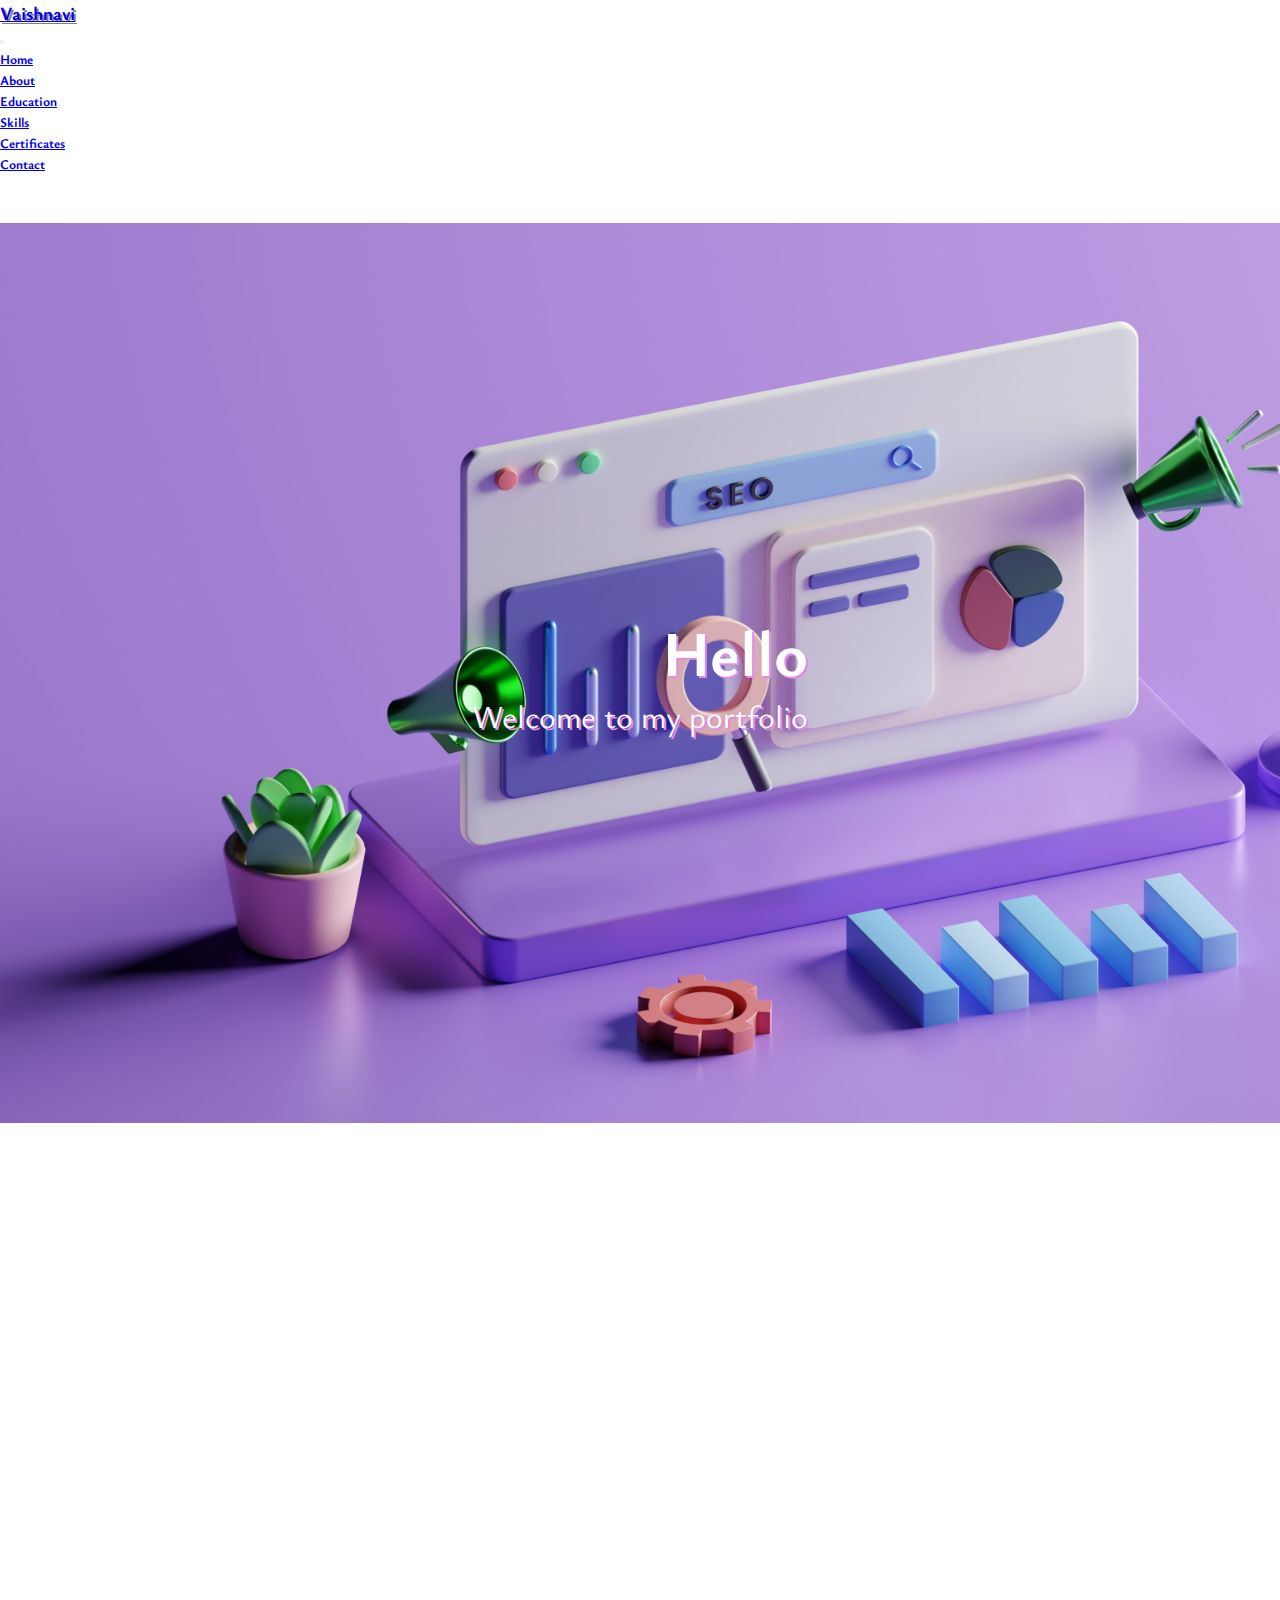
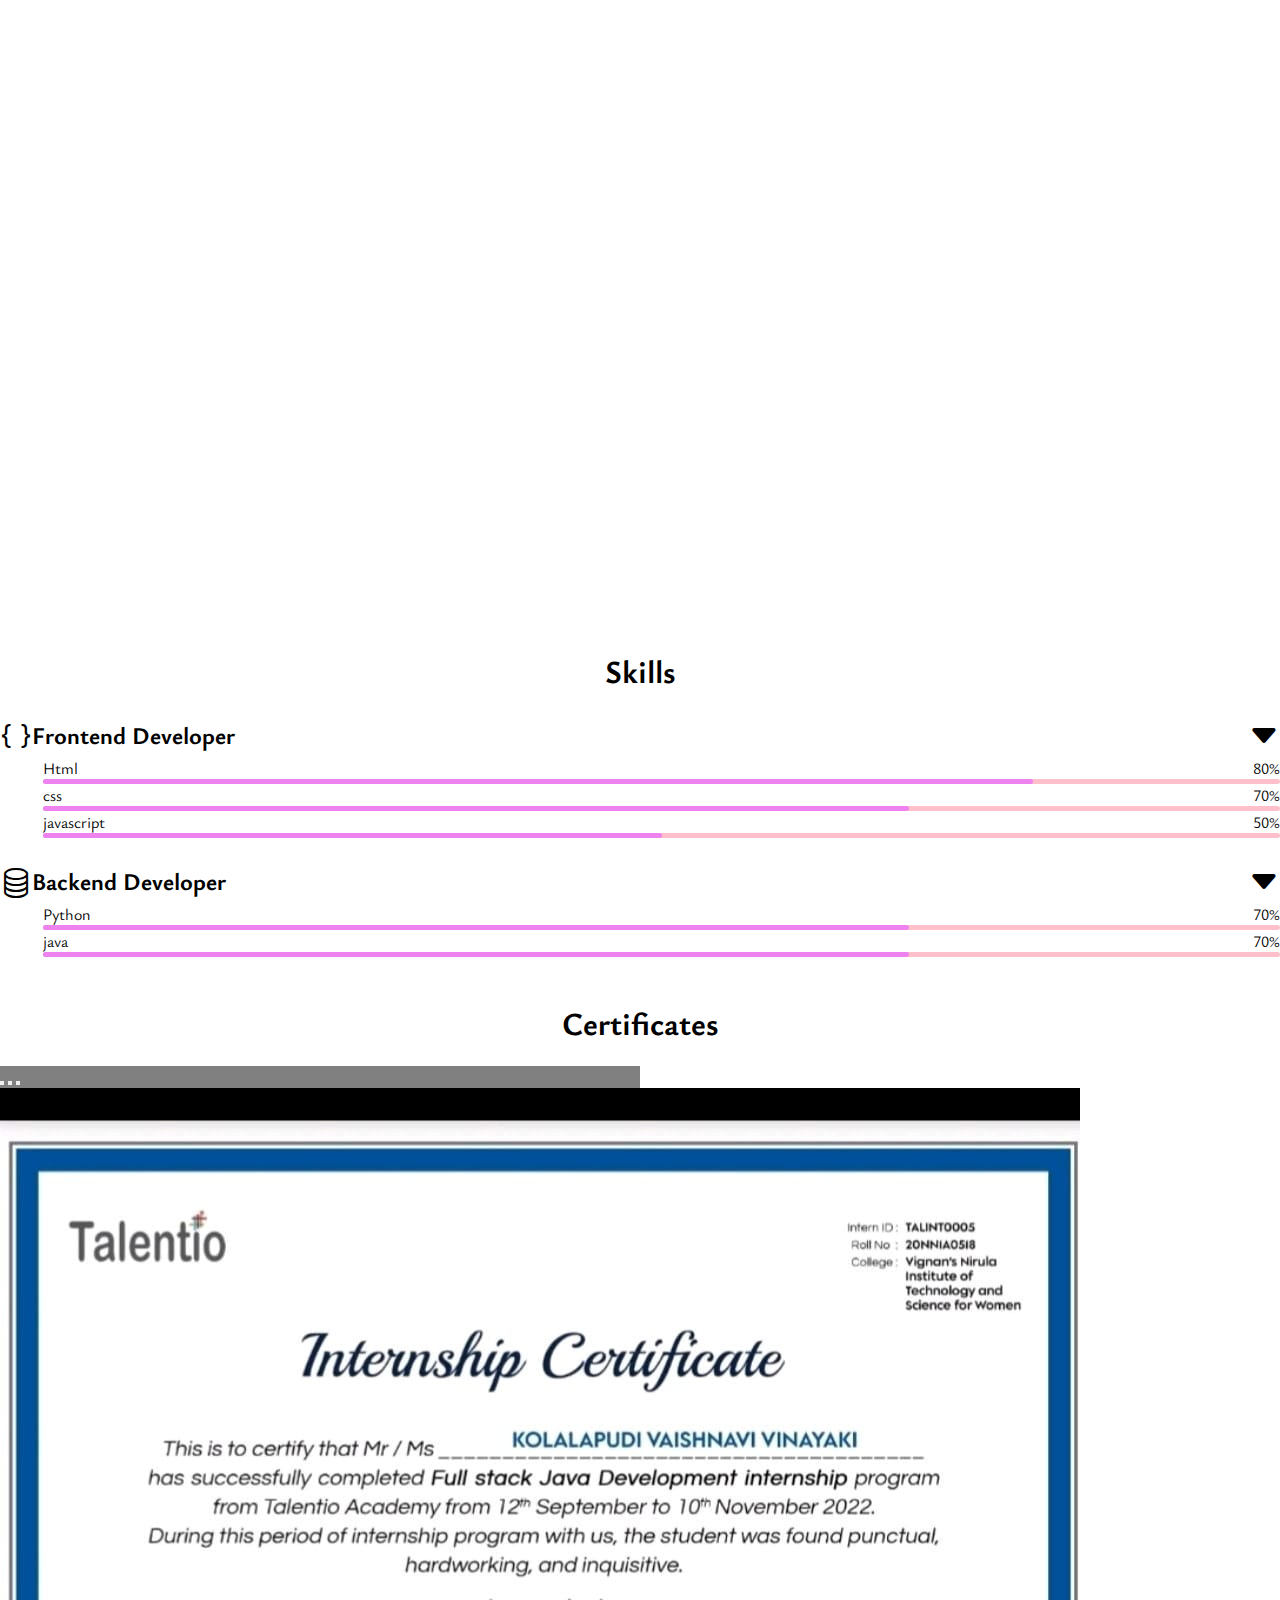
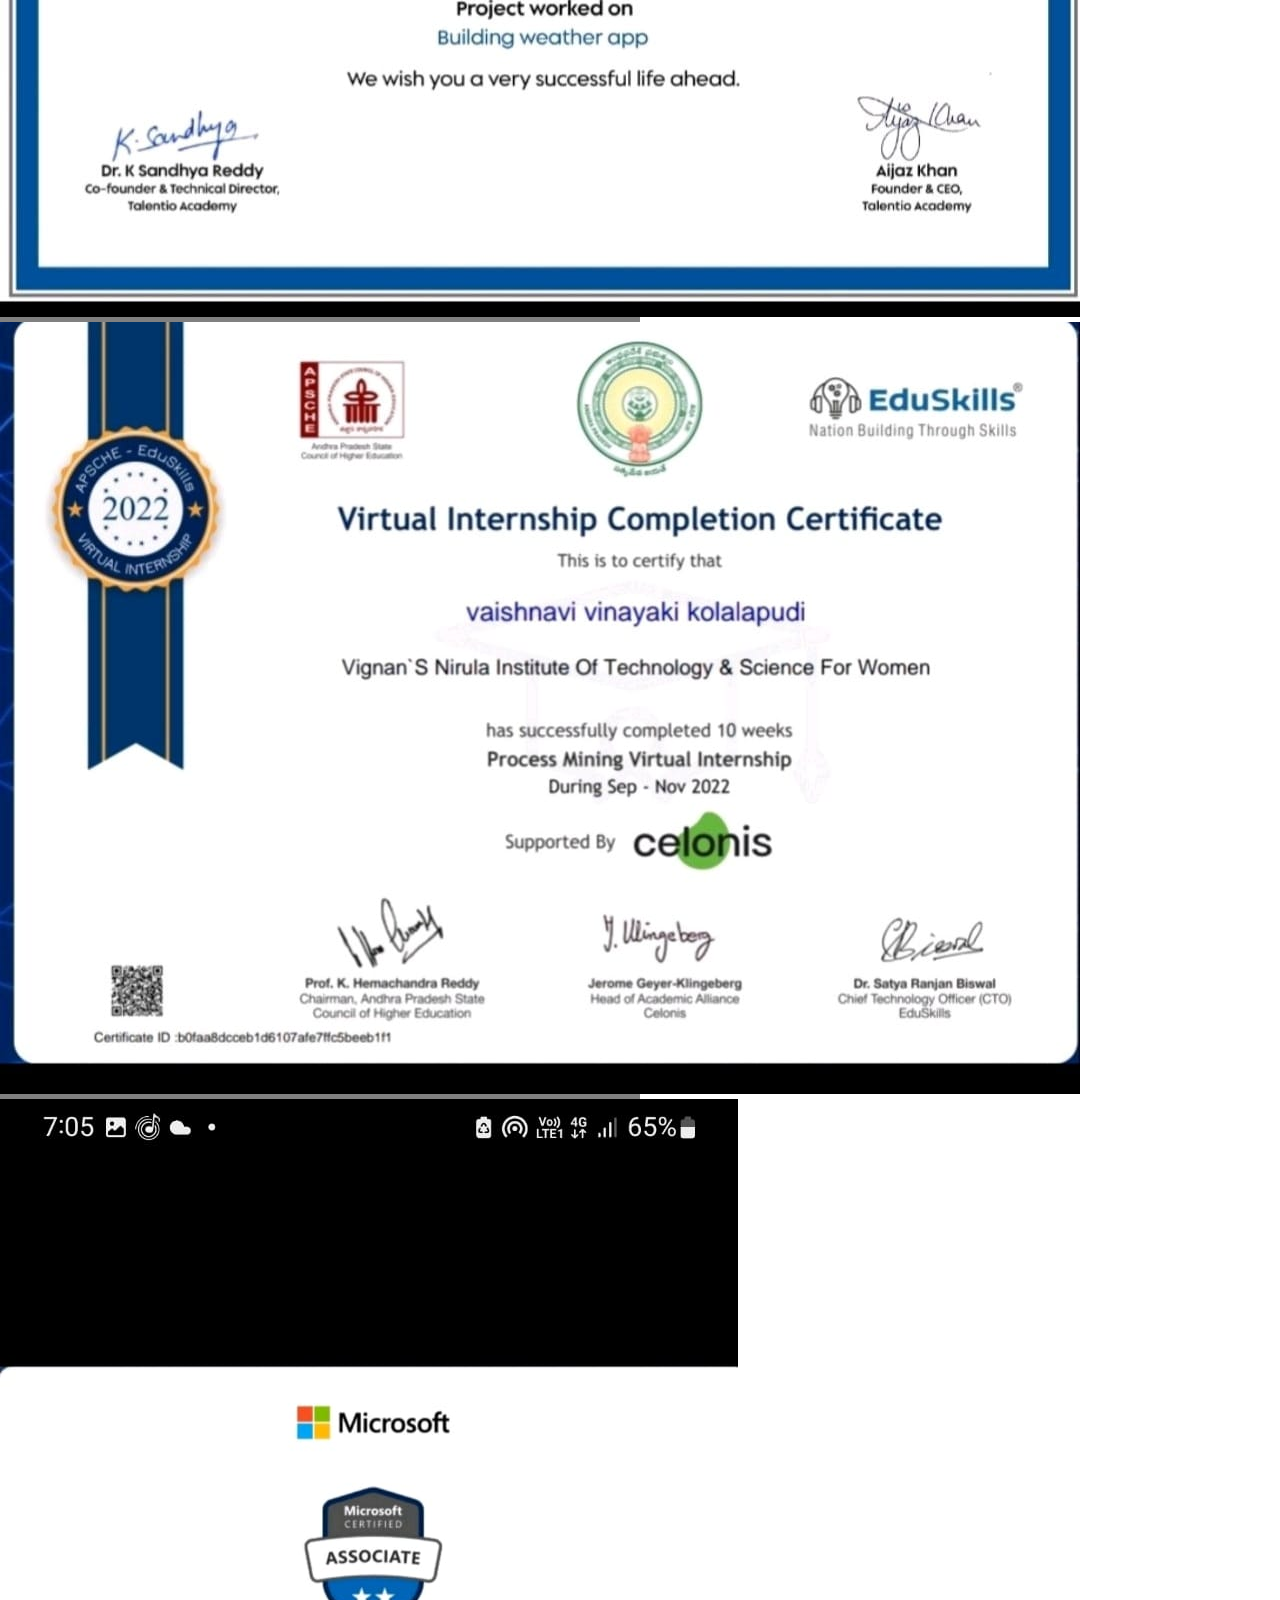
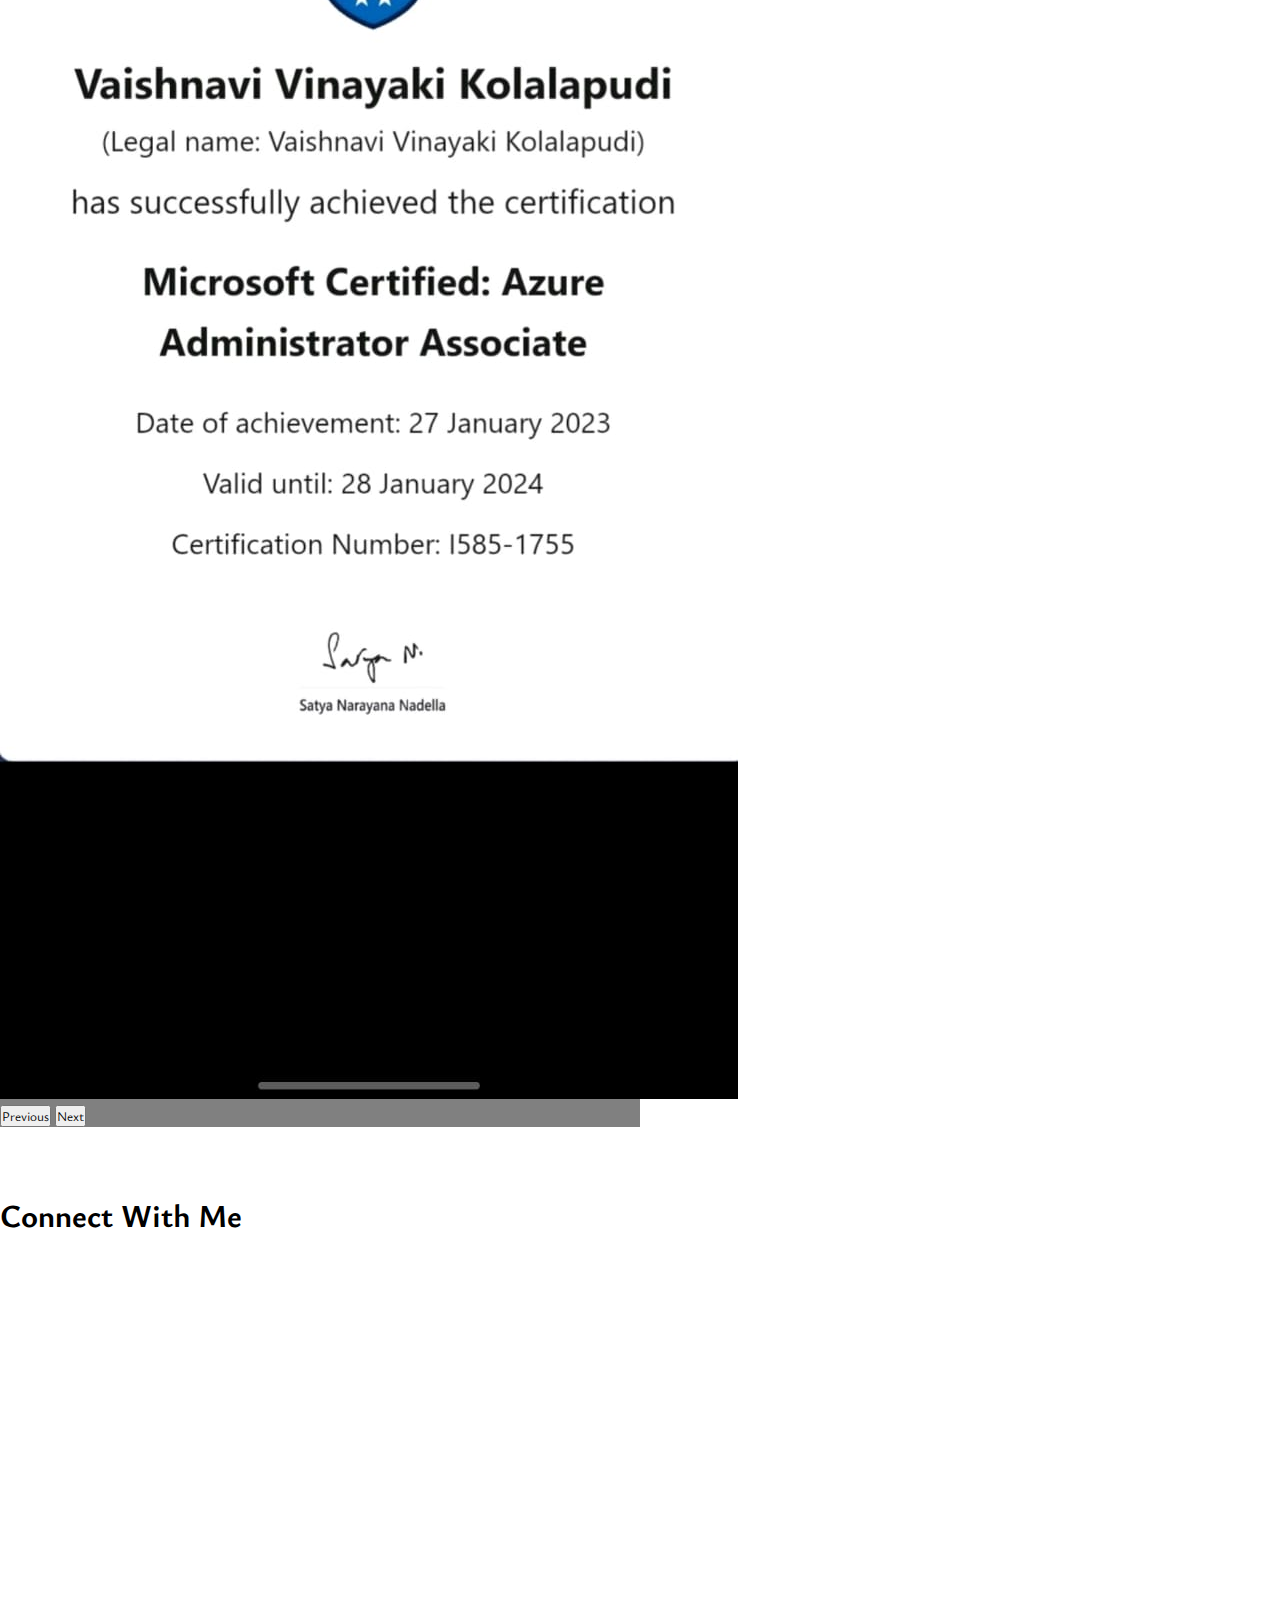
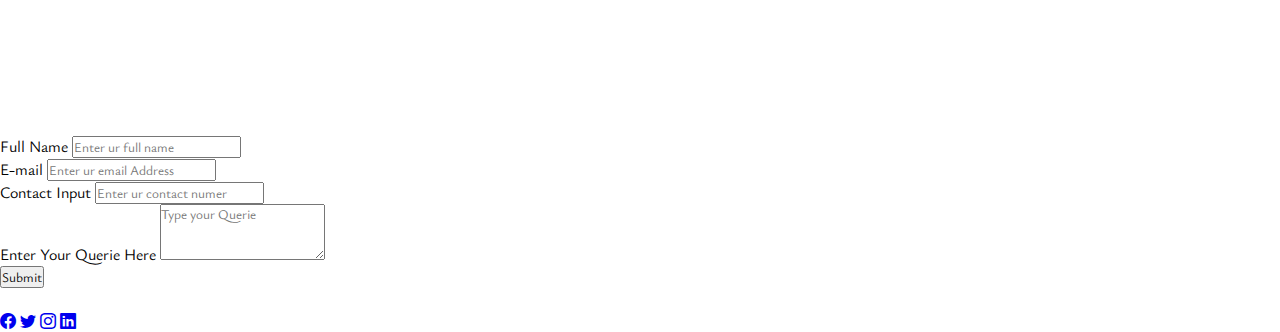
==== index2.html @ efe88ee7 "Add files via upload" ====
<!doctype html>
<html lang="en">
  <head>
    <meta charset="utf-8">
    <meta name="viewport" content="width=device-width, initial-scale=1">
    <title>Portfolio</title>

    <link rel="apple-touch-icon" sizes="180x180" href="/images/apple-touch-icon.png">
    <link rel="icon" type="image/png" sizes="32x32" href="/images/favicon-32x32.png">
    <link rel="icon" type="image/png" sizes="16x16" href="/images/favicon-16x16.png">
    <link rel="manifest" href="/site.webmanifest">



    <link href="https://cdn.jsdelivr.net/npm/bootstrap@5.3.0/dist/css/bootstrap.min.css" rel="stylesheet" integrity="sha384-9ndCyUaIbzAi2FUVXJi0CjmCapSmO7SnpJef0486qhLnuZ2cdeRhO02iuK6FUUVM" crossorigin="anonymous">
    <link rel="stylesheet" href="https://cdn.jsdelivr.net/npm/bootstrap-icons@1.10.5/font/bootstrap-icons.css">
    <link
    rel="stylesheet"
    href="https://cdnjs.cloudflare.com/ajax/libs/animate.css/4.1.1/animate.min.css"/>
    <link href="https://unpkg.com/aos@2.3.1/dist/aos.css" rel="stylesheet">
    <link rel="stylesheet" href="/css/style.css">
  </head>


  <body>
    <nav class="navbar navbar-expand-lg navbar-dark bg-dark fixed-top">
        <div class="container-fluid">
          <a class="navbar-brand animate__animated animate__wobble animate__infinite infinite" href="/"><!--<span>C</span>oder <span>P</span>ortfolio -->
            <h3 class="Port">Vaishnavi</h3>
          </a>
          <button class="navbar-toggler" type="button" data-bs-toggle="collapse" data-bs-target="#navbarNav" aria-controls="navbarNav" aria-expanded="false" aria-label="Toggle navigation">
            <span class="navbar-toggler-icon"></span>
          </button>
          <div class="collapse navbar-collapse" id="navbarNav">
            <ul class="navbar-nav ms-auto">
              <li class="nav-item">
                <a class="nav-link" href="#home"><h5>Home</h5></a>
              </li>
              <li class="nav-item">
                <a class="nav-link" href="#about"><h5>About</h5></a>
              </li>
              <li class="nav-item">
                <a class="nav-link" href="#education"><h5>Education</h5></a>
              </li>
              <li class="nav-item">
                <a class="nav-link" href="#skills"><h5>Skills</h5></a>
              </li>
              <li class="nav-item">
                <a class="nav-link"  href="#certificates"><h5>Certificates</h5></a>
              </li>
              <li class="nav-item">
                <a class="nav-link"  href="#contact"><h5>Contact</h5></a>
              </li>
            </ul>
          </div>
        </div>
      </nav>
      
      

      <section class="bannerBgImage about-container" id="home">
        <div class="container-fluid">
            <div class="row">
                <div class="col-md-12 bannerText">
                    <h2 class="bannerTitle animate__backInLeft animate__animated"> Hello </h2>
                    <p class="bannerDesc">Welcome to my portfolio</p>
                </div>
            </div>
        </div>
      </section>
      

      <section data-aos="fade-right" data-aos-duration="3000" id="about">
      <br><br><br>
        <div class="container about-container" style="top: 30px;" >
            <h1 class="text-center">About Me</h1>
            <br>
            <div class="row">
                <div class="col-md-4 ">
                    <img src="/images/vai.jpg" alt="passportPicture" class="card-img img-fluid slide_show">
                </div>
                
                <div class="col-md-8">
                  <h4>This is Vaishnavi Vinayaki Kolalapudi</h4>
                    <p>Currently I'm Pursuing my Engineering in CSE field at Vignan's nirula Institute of Technology and Science for Women. I am very happy to introduce myself to you.
                      I enjoys a lot while learning and doing new things.I done my 10th calss at my home village Addanki in Bhashyam Public school.I doe my inter at Royal Junior College at Addanki.
                    </p>
                    <br><br>
                    <div class="row">
                        <div class="col-md-6">
                            <ul>
                                <li>Technology working on:MERN STACK</li>
                                <li>Portfolio:<a href="http://www.google.com" target="_blank" rel="noopener noreferrer" class="text-decoration-none">Click here for Portfolio</a></li>
                            </ul>
                        </div>
                        <div class="col-md-6">
                          <ul>
                              <li>Check out my linkedIn</li>
                              <li>linkedIn:<a href="https://www.linkedin.com/in/vaishnavi-kolalapudi-8ba94823a" target="_blank" rel="noopener noreferrer" class="text-decoration-none">Click here for Portfolio</a></li>
                          </ul>
                        </div>
                        <div class="col-md-6">
                        <ul>
                            <li>Check out my Github</li>
                            <li>Github:<a href="https://github.com/Vaishnavikolalapudi" target="_blank" rel="noopener noreferrer" class="text-decoration-none">Click here for Portfolio</a></li>
                        </ul>
                        </div>
                        <div class="col-md-6">
                        <ul>
                          <li>Check out my CodeChef</li>
                          <li>CodeChef:<a href="https://www.codechef.com/users/vaishuvinayaki" target="_blank" rel="noopener noreferrer" class="text-decoration-none">Click here for Portfolio</a></li>
                        </ul>
                        </div>
                      </div> 
                </div>
            </div>
        </div>
      </section>



      <section data-aos="zoom-out" id="education"> <!--aos is used for zoom in and zoom out-->
        <br><br>
        <div class="container">
          <h1 class="text-center">Education</h1>
          <div class="row">
            <div class="col-md-4">
              <div class="card my-3">
                <div class="card-body center_items1">
          
                  <h5 class="card-title text-center"><i class="bi bi-book"></i> B.TECH</h5>
                  <br><b class="card-text ">Major:</b>
                  <span> CSE</span>
                  <br><br>
                  <b class="card-text">Percentage:</b>
                  <span>76%</span>
                  <br><br>
                  <b class="card-text">College:</b>
                  <span>VNITSW</span>
                  
                </div>
              </div>
            </div>
            <div class="col-md-4">
              <div class="card my-3">
                <div class="card-body center_items1">
                  <h5 class="card-title text-center"><i class="bi bi-book"></i> Intermediate</h5>
                  <br><b class="card-text ">Major: </b>
                  <span>MPC</span>
                  <br><br>
                  <b class="card-text">Percentage:</b>
                  <span>98%</span>
                  <br><br>
                  <b class="card-text">College:</b>
                  <span>Royal junior College</span>
                         
                </div>
              </div>
            </div>
            <div class="col-md-4">
              <div class="card my-3">
                <div class="card-body center_items1">
                  <h5 class="card-title text-center"><i class="bi bi-book"></i> School</h5>
                  <br>
                  <b class="card-text">Percentage:</b>
                  <span>97%</span>
                  <br><br>
                  <b class="card-text">School:</b>
                  <span>Bhashyam<br><br>Public School</span><br>
                </div>
              </div>
            </div>
            <!--
            <div class="col-md-4">
              <div class="card my-3">
                <div class="card-body">
                  <h5 class="card-title text-center"><i class="bi bi-filetype-html BIcon"></i> Web Developer</h5>
                  <p class="card-text">Lorem ipsum dolor sit amet consectetur adipisicing elit.
                    Eius beatae modi soluta praesentium blanditiis aliquid, 
                    obcaecati dolore culpa officia quod!</p>       
                </div>
              </div>
            </div>
            <div class="col-md-4">
              <div class="card my-3">
                <div class="card-body">
                  <h5 class="card-title text-center"><i class="bi bi-filetype-html BIcon"></i> Web Developer</h5>
                  <p class="card-text">Lorem ipsum dolor sit amet consectetur adipisicing elit.
                    Eius beatae modi soluta praesentium blanditiis aliquid, 
                    obcaecati dolore culpa officia quod!</p>       
                </div>
              </div>
            </div>
            <div class="col-md-4">
              <div class="card my-3">
                <div class="card-body">
                  <h5 class="card-title text-center"><i class="bi bi-filetype-html BIcon"></i> Web Developer</h5>
                  <p class="card-text">Lorem ipsum dolor, sit amet consectetur adipisicing elit. 
                    Recusandae omnis quam necessitatibus voluptate excepturi molestiae cum nulla, 
                    consectetur autem dignissimos.</p>
                </div>
              </div>
            </div>-->
          </div>
        </div>
      </section><br><br>



      <section class="skills section" id="skills">
        <br><br><br>
        <h1 class="section_title skills_need">Skills</h1>
        <br>
        <div class="skills_container container grid">
          <div>
            <!--section1-->
            <div class="skills_content ">
              <div class="skills_header">
                <i class="bi bi-braces skills_icon"></i>
                <div>
                  <h2 class="skills_title1">Frontend Developer</h2>
                  
                </div>
                <i class="bi bi-caret-down-fill skills_arrow"></i>
              </div>

              <div class="skills_list grid">
                <div class="skills_data">
                  <div class="skills_titles">
                    <h3 class="skills_name">Html</h3>
                    <span class="skills_number">80%</span>
                  </div>
                  <div class="skills_bar">
                    <span class="skills_percentage skills_html"></span>
                  </div>
                </div>
                <div class="skills_data">
                  <div class="skills_titles">
                    <h3 class="skills_name">css</h3>
                    <span class="skills_number">70%</span>
                  </div>
                  <div class="skills_bar">
                    <span class="skills_percentage skills_css"></span>
                  </div>
                </div>
                <div class="skills_data">
                  <div class="skills_titles">
                    <h3 class="skills_name">javascript</h3>
                    <span class="skills_number">50%</span>
                  </div>
                  <div class="skills_bar">
                    <span class="skills_percentage skills_js "></span>
                  </div>
                </div>
              </div>
            </div><br>
<!--section 2-->

            <div class="skills_content ">
              <div class="skills_header">
                <i class="bi bi-database skills_icon"></i>
                <div>
                  <h2 class="skills_title1">Backend Developer</h2>
                  
                </div>
                <i class="bi bi-caret-down-fill skills_arrow"></i>
              </div>

              <div class="skills_list grid">
                
                <div class="skills_data">
                  <div class="skills_titles">
                    <h3 class="skills_name">Python</h3>
                    <span class="skills_number">70%</span>
                  </div>
                  <div class="skills_bar">
                    <span class="skills_percentage skills_python"></span>
                  </div>
                </div>
                <div class="skills_data">
                  <div class="skills_titles">
                    <h3 class="skills_name">java</h3>
                    <span class="skills_number">70%</span>
                  </div>
                  <div class="skills_bar">
                    <span class="skills_percentage skills_java "></span>
                  </div>
                </div>
              </div>
            </div>

          </div>
        </div>

      </section>
      <!--<section id="Portfolio">
        <br>
        <div class="container" id="portfolio">
          <h1 class="text-center">Portfolio</h1>
          <div class="row">
            <div class="col-md-6">
              <div class="card mb-3">
                <img src="/images/card-1.jpg" class="card-img-top" alt="...">
                <div class="card-body">
                  <h5 class="card-title">Card title</h5>
                  <p class="card-text">This is a wider card with supporting text below as a natural lead-in to additional content. This content is a little bit longer.</p>
                </div>
              </div>
            </div>
            <div class="col-md-6">
              <div class="card mb-3">
                <img src="/images/card-2.jpg" class="card-img-top" alt="...">
                <div class="card-body">
                  <h5 class="card-title">Card title</h5>
                  <p class="card-text">This is a wider card with supporting text below as a natural lead-in to additional content. This content is a little bit longer.</p>         
                </div>
              </div>
            </div>
            <div class="col-md-6">
              <div class="card mb-3">
                <img src="/images/card-1.jpg" class="card-img-top" alt="...">
                <div class="card-body">
                  <h5 class="card-title">Card title</h5>
                  <p class="card-text">This is a wider card with supporting text below as a natural lead-in to additional content. This content is a little bit longer.</p>         
                </div>
              </div>
            </div>
            <div class="col-md-6">
              <div class="card mb-3">
                <img src="/images/card-2.jpg" class="card-img-top" alt="...">
                <div class="card-body">
                  <h5 class="card-title">Card title</h5>
                  <p class="card-text">This is a wider card with supporting text below as a natural lead-in to additional content. This content is a little bit longer.</p>         
                </div>
              </div>
            </div>
          </div>
        </div>
      </section><br><br>-->
<br><br>
<!--1920x500-->
      <section id="certificates">
        <h1 style="text-align: center;">Certificates</h1>
        <br>
        <div class="container-fluid mainy">
          <div id="carouselExampleIndicators" class="carousel slide" data-bs-ride="carousel">
            <div class="carousel-indicators">
              <button type="button" data-bs-target="#carouselExampleIndicators" data-bs-slide-to="0" class="active" aria-current="true" aria-label="Slide 1"></button>
              <button type="button" data-bs-target="#carouselExampleIndicators" data-bs-slide-to="1" aria-label="Slide 2"></button>
              <button type="button" data-bs-target="#carouselExampleIndicators" data-bs-slide-to="2" aria-label="Slide 3"></button>
            </div>
            <div class="carousel-inner">
              <div class="carousel-item active">
                <img src="images/fullstack.jpg" class="d-block w-100" alt="...">
              </div>
              <div class="carousel-item">
                <img src="images/celonis.jpg" class="d-block w-100" alt="...">
              </div>
              <div class="carousel-item">
                <img src="images/microsoft.jpg" class="d-block w-100" alt="...">
              </div>
            </div>
            <button class="carousel-control-prev" type="button" data-bs-target="#carouselExampleIndicators" data-bs-slide="prev">
              <span class="carousel-control-prev-icon" aria-hidden="true"></span>
              <span class="visually-hidden">Previous</span>
            </button>
            <button class="carousel-control-next" type="button" data-bs-target="#carouselExampleIndicators" data-bs-slide="next">
              <span class="carousel-control-next-icon" aria-hidden="true"></span>
              <span class="visually-hidden">Next</span>
            </button>
          </div>
        </div>

      </section>
      <br><br>


    <section id="contact">
      <br>
      <div class="container-fluid" >
        <h1 class="text-center">Connect With Me</h1><br><br>
        <div class="row">
          <div class="col-md-6 "><iframe src="https://www.google.com/maps/embed?pb=!1m18!1m12!1m3!1d56049.22798813228!2d77.08185462575265!3d28.59747427476682!2m3!1f0!2f0!3f0!3m2!1i1024!2i768!4f13.1!3m3!1m2!1s0x390d1cea3e56dd05%3A0xb4616dffb2450129!2sDelhi%20Cantonment%2C%20New%20Delhi%2C%20Delhi!5e0!3m2!1sen!2sin!4v1687690486217!5m2!1sen!2sin" width="600" height="450" style="border:0;" allowfullscreen="" loading="lazy" referrerpolicy="no-referrer-when-downgrade"></iframe></div>
          <div class="col-md-6">
            <form>
              <form>
                <div class="mb-3">
                  <label for="full name" class="form-label">Full Name</label>
                  <input type="text" class="form-control" id="Full Name" placeholder="Enter ur full name">
                </div>
                <div class="mb-3">
                  <label for="Email" class="form-label">E-mail</label>
                  <input type="email" class="form-control" id="emailInput" placeholder="Enter ur email Address">
                </div>
                <div class="mb-3">
                  <label for="tel" class="form-label">Contact Input</label>
                  <input type="text" class="form-control" id="teleInput" placeholder="Enter ur contact numer">
                </div>
                <div class="mb-3">
                  <label for="textArea" class="form-label">Enter Your Querie Here</label>
                  <textarea class="form-control" id="textarea" rows="3" placeholder="Type your Querie"></textarea>
                </div>
                <div class="col-auto">
                  <button type="submit" class="btn btn-primary mb-3">Submit</button>
                </div>
              </form>
            </form>
          </div>
        </div>
      </div>
    </section>
   
    <footer id="footer"><br>
      <div class="container-fluid bg-dark py-2"></div>
      <div class="mt-4 text-center px-1">
        <a href="https://www.fb.com" target="_blank" rel="noopener noreferrer">
        <i class="bi bi-facebook bIcon"></i></a>
        <a href="https://www.twitter.com" target="_blank" rel="noopener noreferrer">
        <i class="bi bi-twitter bIcon"></i></a>
        <a href="https://www.instagram.com" target="_blank" rel="noopener noreferrer">
        <i class="bi bi-instagram bIcon"></i></a>
        <a href="https://www.linkedIn.com" target="_blank" rel="noopener noreferrer">
        <i class="bi bi-linkedin bIcon"></i></a>
      </div>
    </footer>
    <script src="https://cdn.jsdelivr.net/npm/bootstrap@5.3.0/dist/js/bootstrap.bundle.min.js" integrity="sha384-geWF76RCwLtnZ8qwWowPQNguL3RmwHVBC9FhGdlKrxdiJJigb/j/68SIy3Te4Bkz" crossorigin="anonymous"></script>
    <script src="https://unpkg.com/aos@2.3.1/dist/aos.js"></script>
    <script>
      AOS.init();
    </script>
  </body>
</html>
---- css/style.css ----
@import url('https://fonts.googleapis.com/css2?family=Ysabeau+Office:ital,wght@1,800&display=swap');

*{
    font-family: 'Ysabeau Office', sans-serif;
    box-sizing: border-box;
    margin: 0;
    padding: 0;
}
html{
    scroll-behavior: smooth;
}

.bannerBgImage{
    height: 100vh;
    width: 100%;
    background: url("/images/bgimage1.jpg");
    background-size: cover;
   

}
.bannerText{
    text-align: right;
    position: absolute;
    top: 50%;
    left: 50%;
    transform: translate(-50%,-50%);
    color:white;
    text-shadow: 2px 2px #e18ce8;
}
.slide_show{
    height:80%;
    width:100%;
}

.Port{
    
    text-shadow: 2px 2px grey;
}
.bannerTitle{
    font-size: 4rem;

}
.bannerDesc{
    font-size: 2rem;

}
.card{
    cursor: pointer;

}
.card:hover{
    background-color: rgb(231, 230, 230);
    border: 2px solid grey;
}
.BIcon{
    width:100%;
    text-align: center;
    font-size: 40px;
}
.img-fluid:hover{
    border: 2px solid grey;
}
.card-img-top{
    height:50vh;
}
.about-container
{
    position: relative;
    top:50px;
}
.center_items1{
    -webkit-box-shadow: 0 10px 6px -6px #777;
     -moz-box-shadow: 0 10px 6px -6px #777;
          box-shadow: 0 10px 6px -6px #777;
          text-align: center;
}


.skills_container{
    row-gap: 0;
}
.skills_header{
    display: flex;
    align-items: center;
    margin-bottom:var(--mb-2-5) ;
    cursor: pointer;
}

.skills_icon,
.skills_arrow{
    font-size: 2rem;
    color:var(--first-color);
}
.skills_icon{
    margin-right: var(--mb-0-75);
}


.skills_subtitle{
    font-size: var(--samll-font-size);
    color:var(--text-color-light);
    text-align: center;
}

.skills_list{
    row-gap: 1.5rem;
    padding-left:2.7rem ;
}
.skills_arrow{
    margin-left: auto;
    transition: .4s;
}
.skills_titles{
    display: flex;
    justify-content: space-between;
    margin-bottom:var(--mb-0-5);
}

.skills_name{
    font-size:var(--normal-font-size);
    font-weight: var(--font-medium);
}
.skills_bar,
.skills_percentage{
    height: 5px;
    border-radius: .25rem;
}
.skills_bar{
    background-color:pink;
}
.skills_percentage{
    display: block;
    background-color:violet;
}
.skills_html{
    width:80%;

}
.skills_css{
width: 70%;
}
.skills_js{
    width:50%;
}
.skills_python{
    width:70%;
}
.skills_java{
    width: 70%;
}
.skills_need{
    text-align: center;
}
.mainy{
    background-color: grey;
    width: 50%;
    height: 50%;
    
}
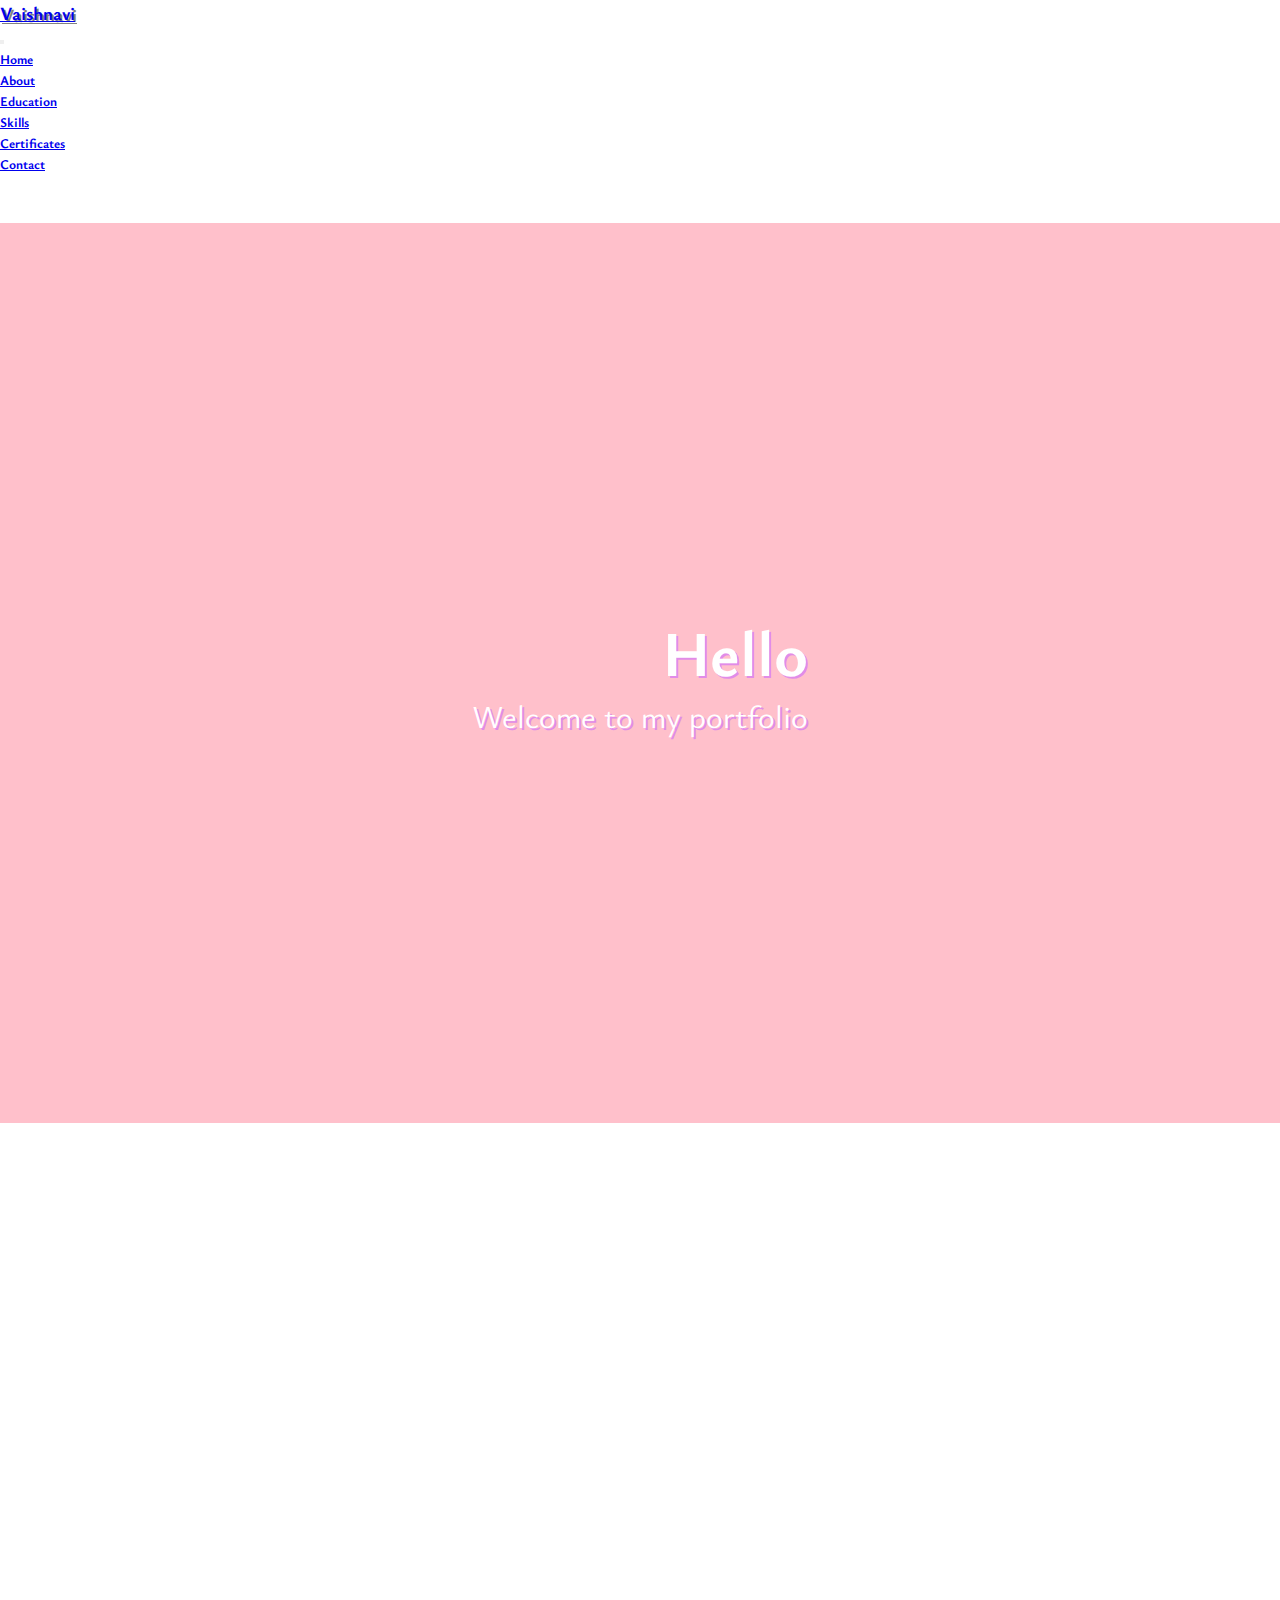
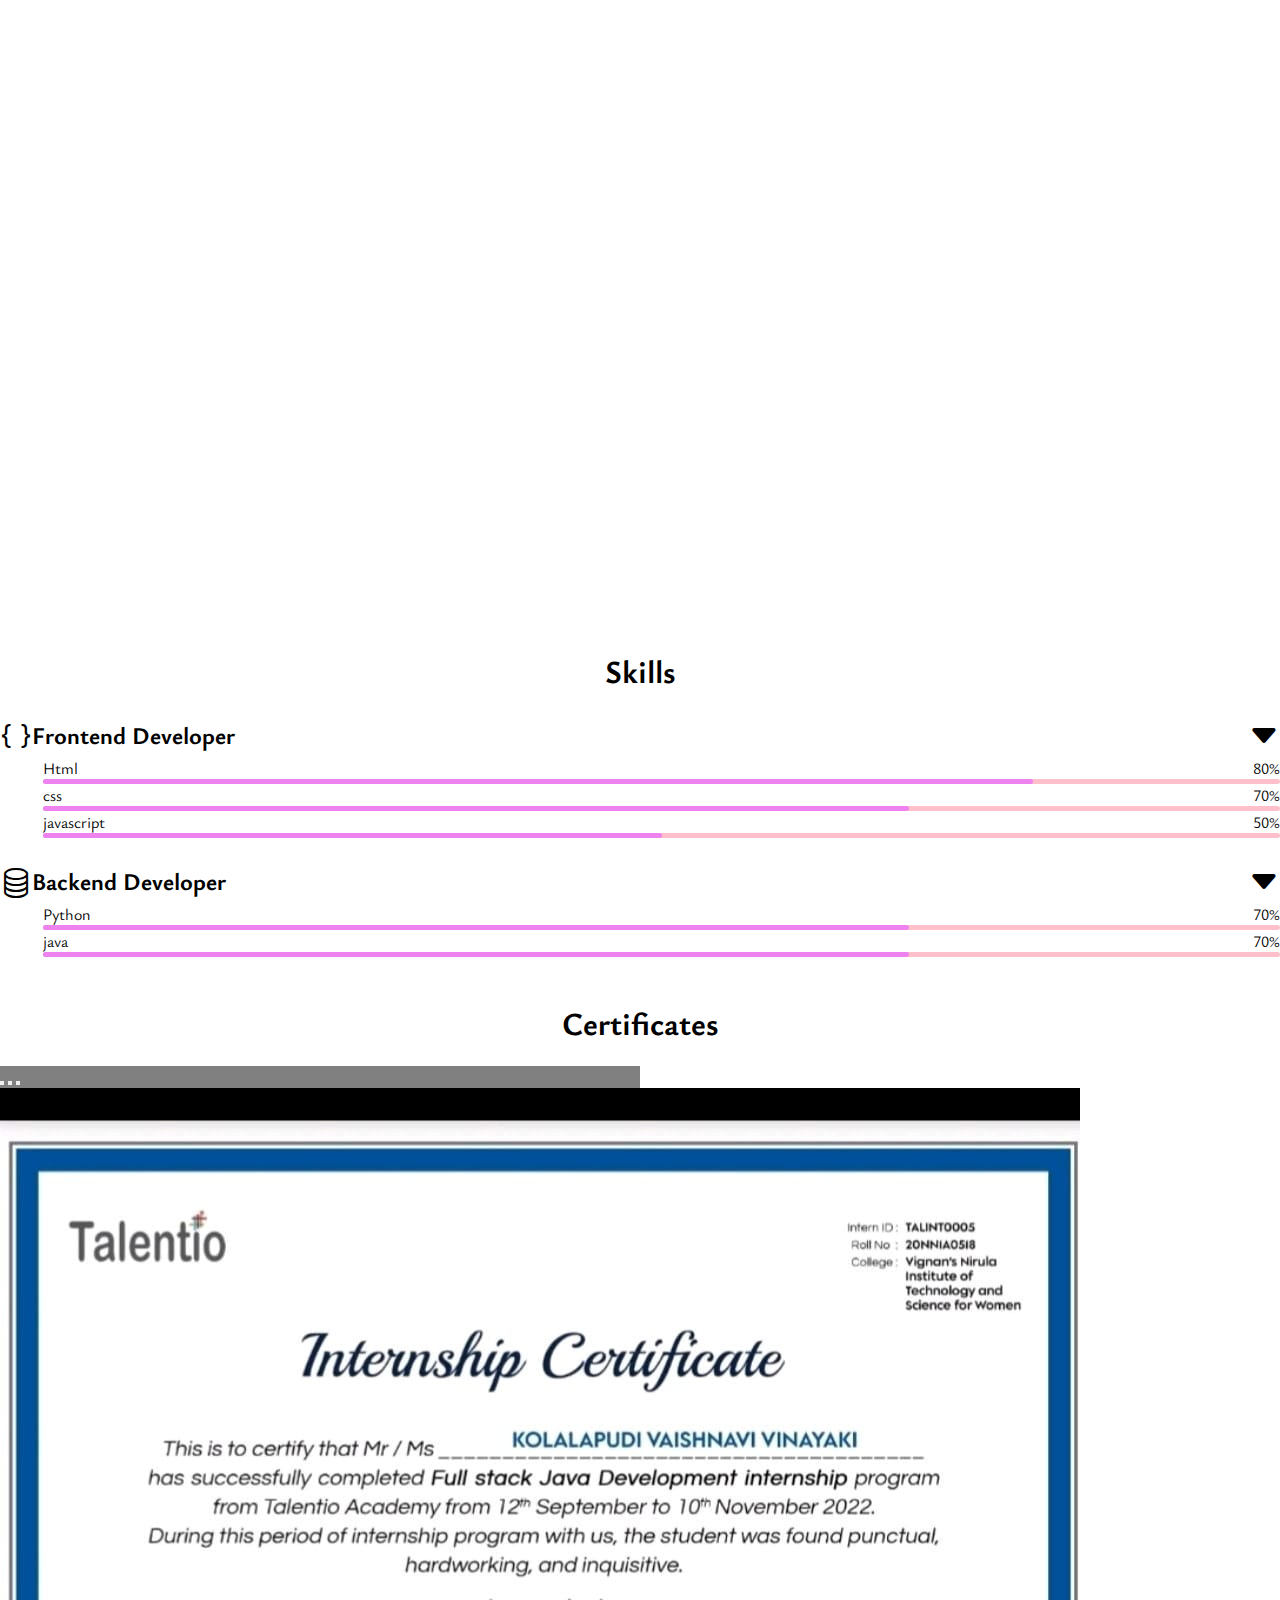
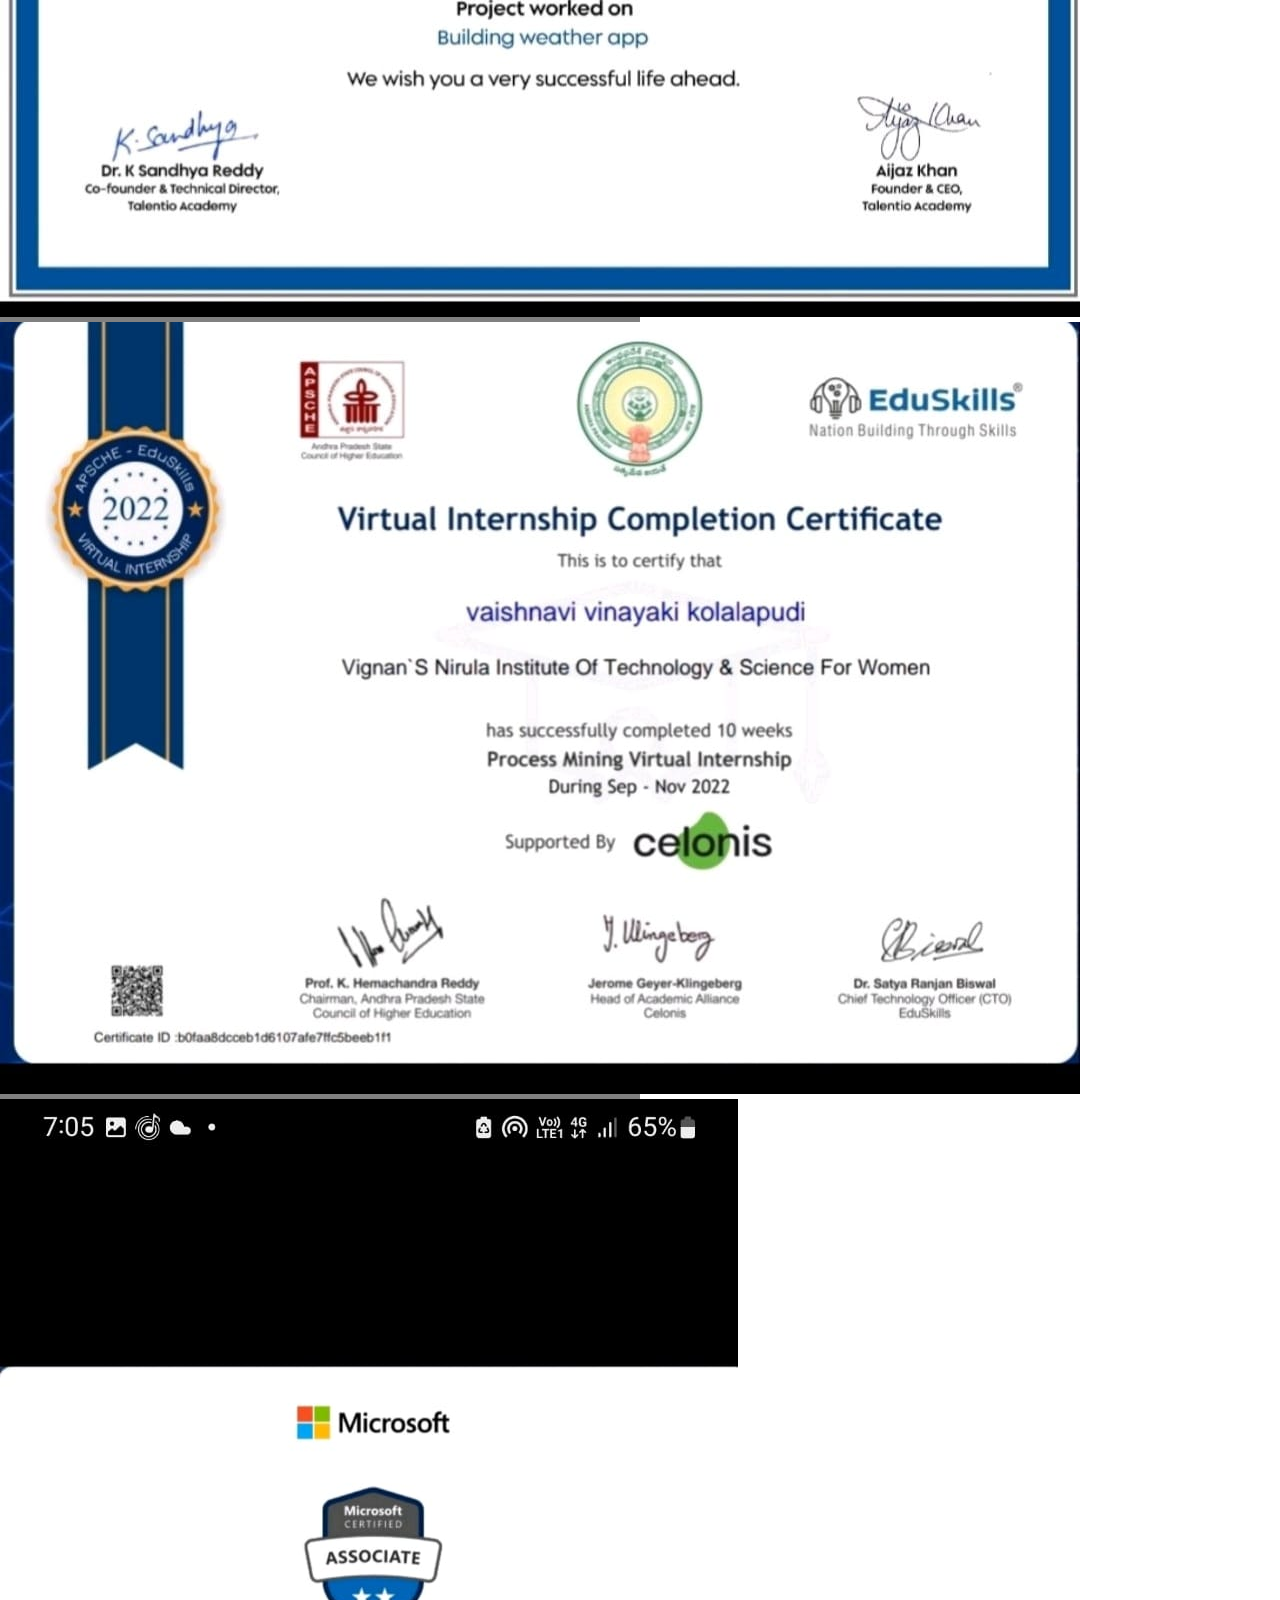
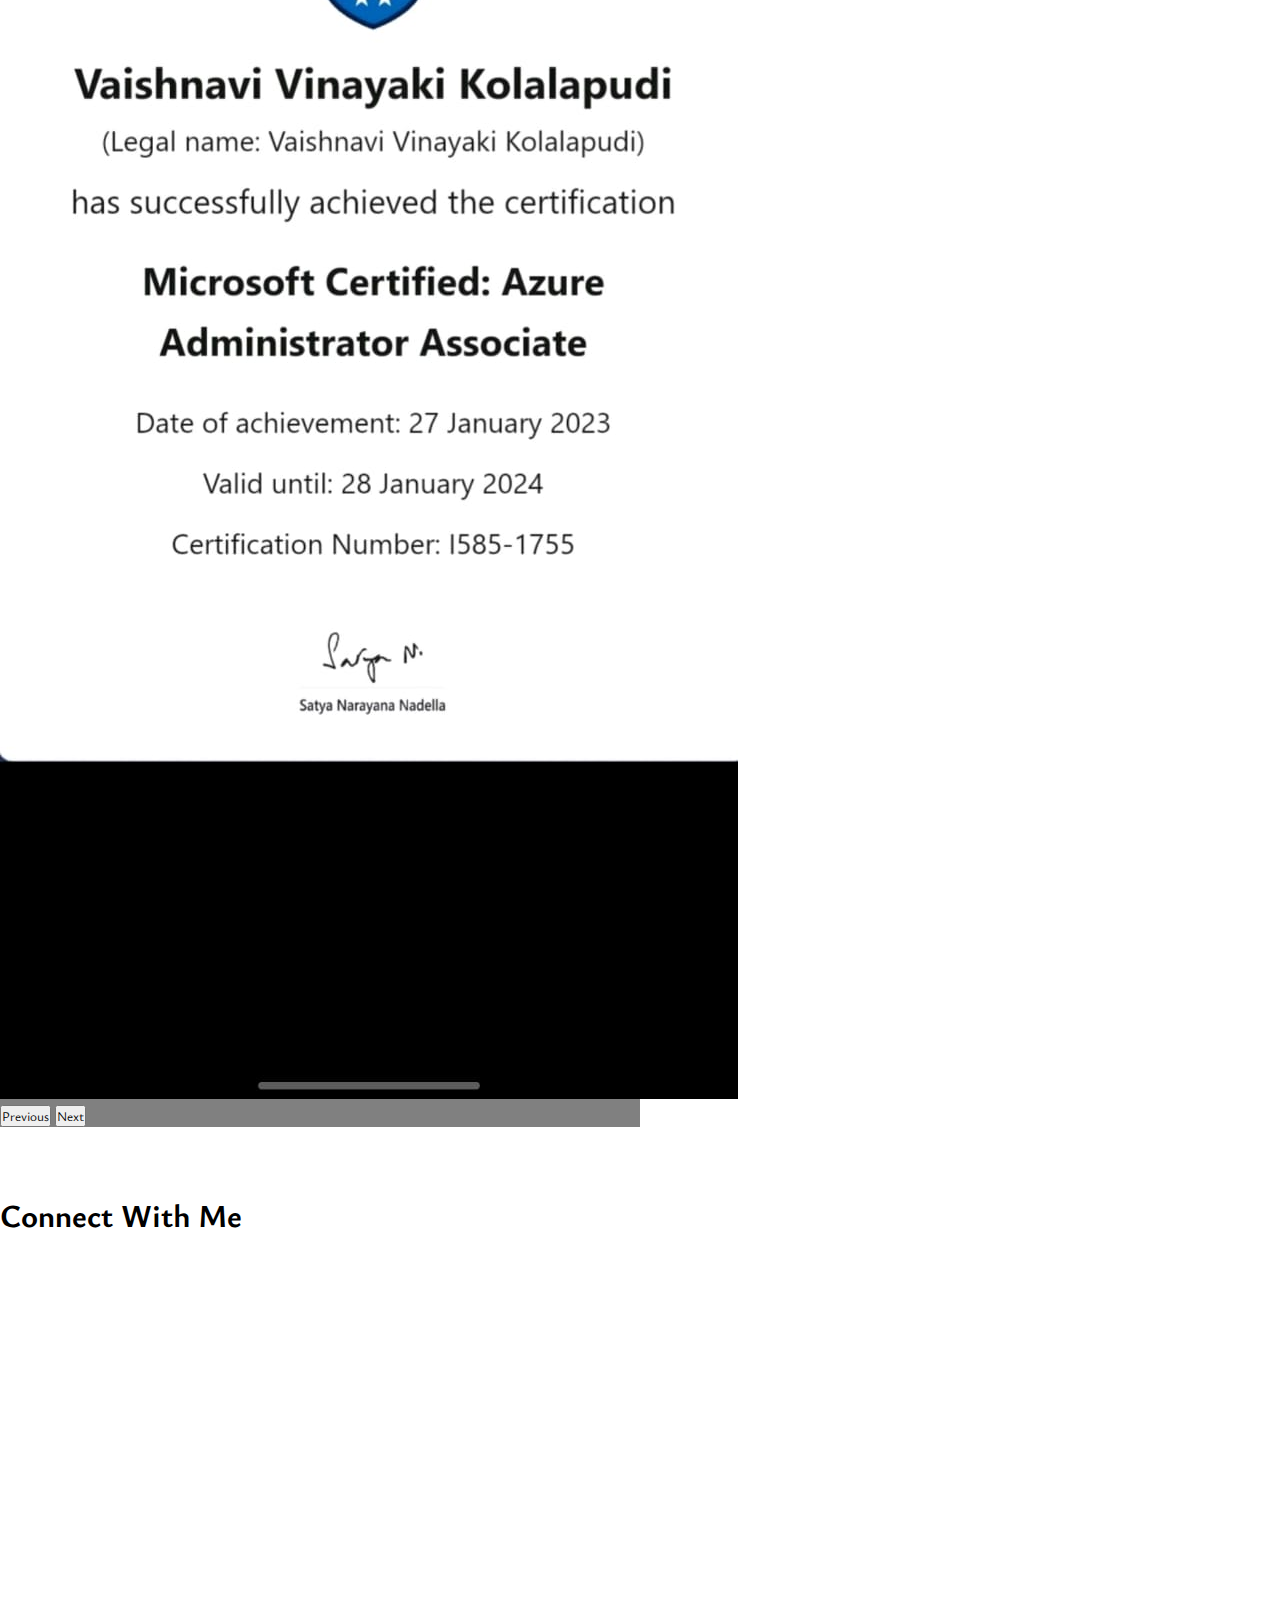
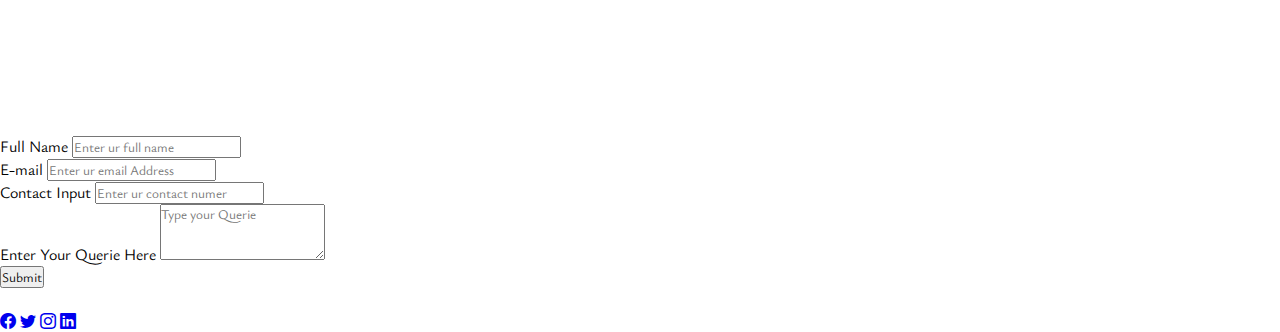
==== commit 5b6f65a3: "Update index2.html" ====
--- a/index2.html
+++ b/index2.html
@@ -18,7 +18,7 @@
     rel="stylesheet"
     href="https://cdnjs.cloudflare.com/ajax/libs/animate.css/4.1.1/animate.min.css"/>
     <link href="https://unpkg.com/aos@2.3.1/dist/aos.css" rel="stylesheet">
-    <link rel="stylesheet" href="/css/style.css">
+    <link rel="stylesheet" href="css/style.css">
   </head>
 
 
@@ -77,7 +77,7 @@
             <br>
             <div class="row">
                 <div class="col-md-4 ">
-                    <img src="/images/vai.jpg" alt="passportPicture" class="card-img img-fluid slide_show">
+                    <img src="images/vai.jpg" alt="passportPicture" class="card-img img-fluid slide_show">
                 </div>
                 
                 <div class="col-md-8">
--- a/css/style.css
+++ b/css/style.css
@@ -12,9 +12,10 @@
 }
 
 .bannerBgImage{
+    background-color:pink;
     height: 100vh;
-    width: 100%;
-    background: url("/images/bgimage1.jpg");
+    width: 100;
+    background-image: url("bgimage1.jpg");
     background-size: cover;
    
 
@@ -157,4 +158,4 @@
     width: 50%;
     height: 50%;
     
-}+}
